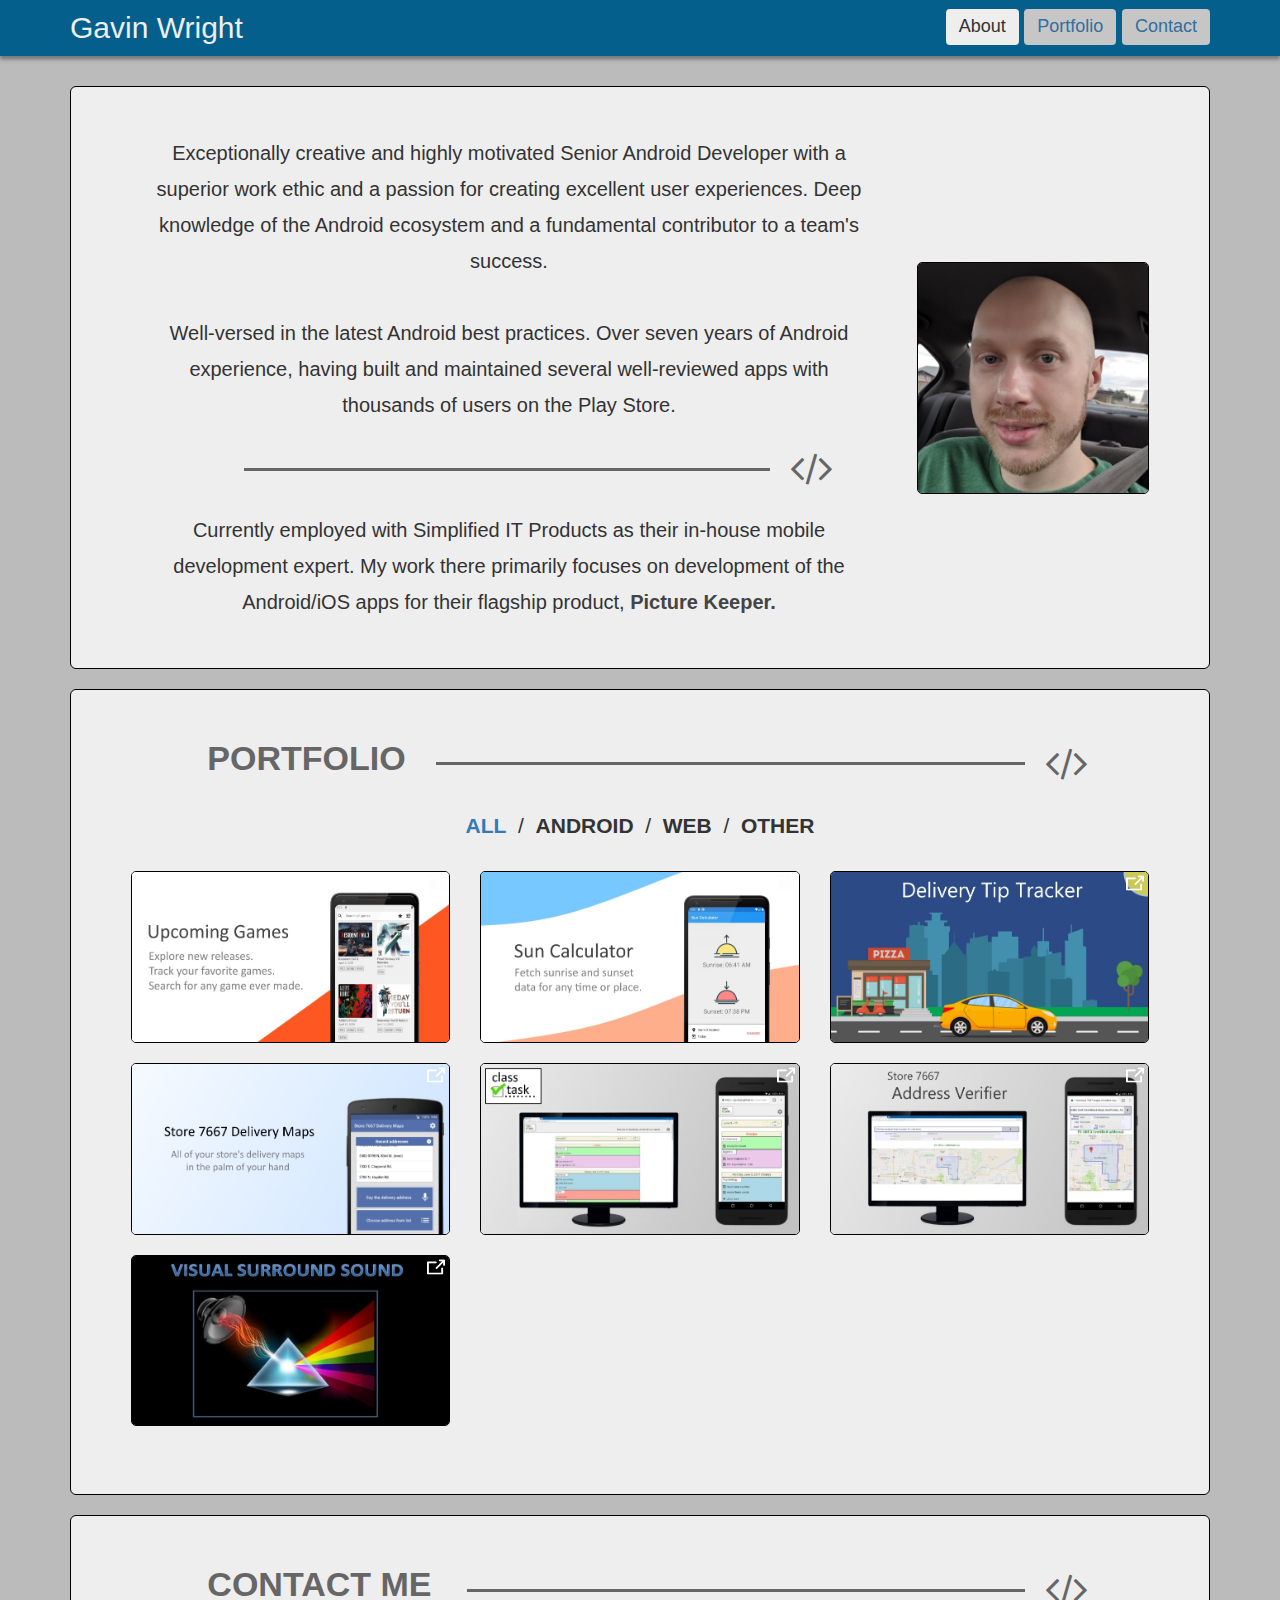
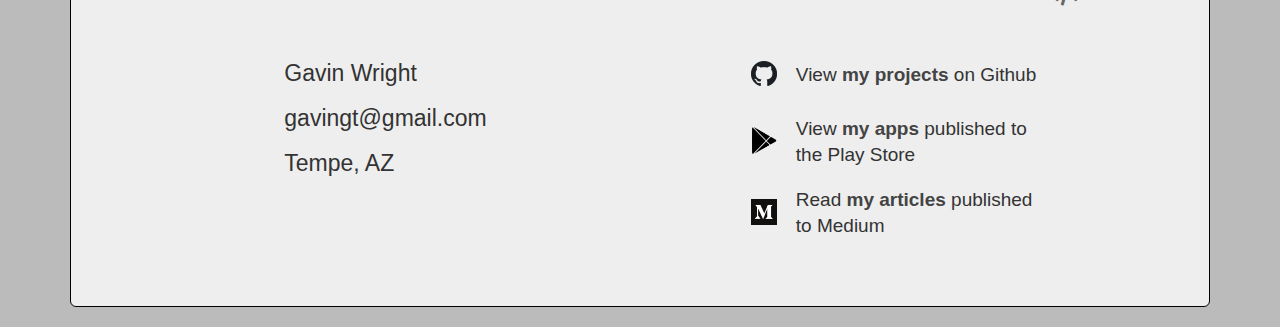
==== index.html @ 4fe152af "Update index.html" ====
<!doctype html>
<html class="no-js" lang="">
<head>
	<meta charset="utf-8">
	<meta http-equiv="x-ua-compatible" content="ie=edge">
	<title>Gavin Wright - Portfolio</title>
	<meta name="description" content="">
	<meta name="viewport" content="width=device-width, initial-scale=1">

	<link rel="apple-touch-icon" sizes="57x57" href="img/favicon/apple-icon-57x57.png">
	<link rel="apple-touch-icon" sizes="60x60" href="img/favicon/apple-icon-60x60.png">
	<link rel="apple-touch-icon" sizes="72x72" href="img/favicon/apple-icon-72x72.png">
	<link rel="apple-touch-icon" sizes="76x76" href="img/favicon/apple-icon-76x76.png">
	<link rel="apple-touch-icon" sizes="114x114" href="img/favicon/apple-icon-114x114.png">
	<link rel="apple-touch-icon" sizes="120x120" href="img/favicon/apple-icon-120x120.png">
	<link rel="apple-touch-icon" sizes="144x144" href="img/favicon/apple-icon-144x144.png">
	<link rel="apple-touch-icon" sizes="152x152" href="img/favicon/apple-icon-152x152.png">
	<link rel="apple-touch-icon" sizes="180x180" href="img/favicon/apple-icon-180x180.png">
	<link rel="icon" type="image/png" sizes="192x192"  href="img/favicon/android-icon-192x192.png">
	<link rel="icon" type="image/png" sizes="32x32" href="img/favicon/favicon-32x32.png">
	<link rel="icon" type="image/png" sizes="96x96" href="img/favicon/favicon-96x96.png">
	<link rel="icon" type="image/png" sizes="16x16" href="img/favicon/favicon-16x16.png">
	<link rel="manifest" href="img/favicon/manifest.json">
	<meta name="msapplication-TileColor" content="#ffffff">
	<meta name="msapplication-TileImage" content="img/favicon/ms-icon-144x144.jpg">
	<meta name="theme-color" content="#ffffff">

	<!-- Latest compiled and minified CSS -->
	<link rel="stylesheet" href="https://maxcdn.bootstrapcdn.com/bootstrap/3.3.7/css/bootstrap.min.css" integrity="sha384-BVYiiSIFeK1dGmJRAkycuHAHRg32OmUcww7on3RYdg4Va+PmSTsz/K68vbdEjh4u" crossorigin="anonymous">
	<link rel="stylesheet prefetch" href="https://cdnjs.cloudflare.com/ajax/libs/font-awesome/4.6.1/css/font-awesome.min.css">
	<link rel="stylesheet" href="css/normalize.css">
	<link rel="stylesheet" href="css/main.css">
	<script src="js/vendor/modernizr-2.8.3.min.js"></script>
</head>

<!-- <body background="img/background3.jpg"> -->

        <!--[if lt IE 8]>
            <p class="browserupgrade">You are using an <strong>outdated</strong> browser. Please <a href="http://browsehappy.com/">upgrade your browser</a> to improve your experience.</p>
        <![endif]-->

        <div class="header clearfix">
        	<div class="container">
        		<div class="row">
        			<h3 class="col-xs-12 col-sm-6">Gavin Wright</h3>

        			<div class="col-xs-12 col-sm-6">
        				<ul>
        					<a class="btn activeBtn" id="about_button">About</a>
        					<a class="btn" id="portfolio_button">Portfolio</a>
        					<a class="btn" id="contact_button">Contact</a>
        				</ul>
        			</div>
        		</div>
        	</div>
        </div>


        <!-- your site or application content here -->
        <div class="container">
        	<div class="introduction jumbotron">
        		<div class="row vertical-align">
        			<div class="col-xs-12 col-sm-3 col-sm-push-9">
        				<img src="img/best profile pic.png" class="avatar img-responsive">
        			</div>
        			<div class="intro-text col-xs-12 col-sm-9 col-sm-pull-3">
        				Exceptionally creative and highly motivated Senior Android Developer
        				with a superior work ethic and a passion for creating excellent user experiences.
        				Deep knowledge of the Android ecosystem and a fundamental contributor to a team's success.
        				<br><br>
        				Well-versed in the latest Android best practices. Over seven years of Android experience, 
        				having built and maintained several well-reviewed apps with thousands of users on the Play Store.
        				<hr class="emblem-dark">
                        Currently employed with Simplified IT Products as their in-house mobile development expert.
                        My work there primarily focuses on development of the Android/iOS apps for their flagship product, 
                        <a href="https://picturekeeper.com/">Picture Keeper.</a>
        			</div>
        		</div>
        	</div>



        	<div class="portfolio jumbotron" id="portfolio_section">

        		<h2>PORTFOLIO</h2>
        		<hr class="emblem-dark">

        		<div class="sortMenu">
        			<a class="sortBtn sortBtnActive all-button">ALL</a> &nbsp;/&nbsp;
        			<a class="sortBtn android-button">ANDROID</a> &nbsp;/&nbsp;
        			<a class="sortBtn web-button">WEB</a> &nbsp;/&nbsp;
        			<a class="sortBtn other-button">OTHER</a>
        		</div>

        		<div class="row">
        			<div class="clearfix visible-sm"></div>
        			<div class="col-xs-12 col-sm-6 col-md-4 all-projects android-projects project6">
        				<img src="img/image-zoom.png" class="image-zoom">
        				<img src="img/project6/thumb.jpg" class="img-responsive">
        			</div>
        			<div class="col-xs-12 col-sm-6 col-md-4 all-projects android-projects project7">
        				<img src="img/image-zoom.png" class="image-zoom">
        				<img src="img/project7/thumb.jpg" class="img-responsive">
        			</div>
        			<div class="col-xs-12 col-sm-6 col-md-4 all-projects android-projects project1">
        				<img src="img/image-zoom.png" class="image-zoom">
        				<img src="img/project1/thumb.jpg" class="img-responsive">
        			</div>
        			<div class="col-xs-12 col-sm-6 col-md-4 all-projects android-projects project2">
        				<img src="img/image-zoom.png" class="image-zoom">
        				<img src="img/project2/thumb.jpg" class="img-responsive">
        			</div>
        			<div class="col-xs-12 col-sm-6 col-md-4 all-projects web-projects project3">
        				<img src="img/image-zoom.png" class="image-zoom">
        				<img src="img/project3/thumb.jpg" class="img-responsive">
        			</div>
        			<div class="col-xs-12 col-sm-6 col-md-4 all-projects web-projects project4">
        				<img src="img/image-zoom.png" class="image-zoom">
        				<img src="img/project4/thumb.jpg" class="img-responsive">
        			</div>
        			<div class="col-xs-12 col-sm-6 col-md-4 all-projects other-projects project5">
        				<img src="img/image-zoom.png" class="image-zoom">
        				<img src="img/project5/thumb.jpg" class="img-responsive">
        			</div>
        		</div>
        	</div>

        	<div class="contact jumbotron">
        		<h2>CONTACT ME</h2>
        		<hr class="emblem-dark">

        		<div class="container">
        			<div class="row">

        				<div class="contact-info col-md-6 col-sm-12 col-xs-12">
        					<div style="display: inline-block; text-align: left;">
        						Gavin Wright<br />
        						gavingt@gmail.com<br />
        						Tempe, AZ<br />
        					</div>
        				</div>

        				<div class="col-md-6 col-sm-12 col-xs-12 social-link-container">

        					<table class="social-link-row">
        						<tr>
        							<td valign="middle" style="width: 45px; height: 45px;">        					
        								<a href="https://github.com/gavingt" target="_blank">
        									<img src="img/github_small.png" class="contact-link-image">
        								</a>
    								</td>
    								<td valign="middle" class="contact-link-text">View <a href="https://github.com/gavingt" target="_blank">my projects</a> on Github</td>
    							</tr>
    						</table>


    						<table class="social-link-row">
    							<tr>
    								<td valign="middle" style="width: 45px; height: 45px;>
        								<a href="https://play.google.com/store/apps/developer?id=Gavin%27s+App+Creations&hl=en_US" target="_blank">
    										<img src="img/play_store_small.png" class="contact-link-image">
										</a>
									</td>
    								<td valign="middle" class="contact-link-text">View <a href="https://play.google.com/store/apps/developer?id=Gavin%27s+App+Creations&hl=en_US" target="_blank">my apps</a> published to the Play Store</td>
    							</tr>
    						</table>

    						<table class="social-link-row">
    							<tr>
    								<td valign="middle" style="width: 45px; height: 45px;>
        								<a href="https://medium.com/@gavingt" target="_blank">
    										<img src="img/medium_small.png" class="contact-link-image">
										</a>
									</td>
    								<td valign="middle" class="contact-link-text">Read <a href="https://medium.com/@gavingt" target="_blank">my articles</a> published to Medium</td>
    							</tr>
    						</table>

        					</div>

        				</div>
        			</div>

        		</div>

        	</div>


        	<!-- Modal -->
        	<div class="modal fade" id="myModal" tabindex="-1" role="dialog" aria-labelledby="myModalLabel">
        		<div class="modal-dialog modal-lg" role="document">
        			<div class="modal-content">
        				<button type="button" class="close" data-dismiss="modal" aria-label="Close"><span aria-hidden="true">&times;</span></button>
        				<div class="modal-body">
        					<div id="myCarousel" class="carousel slide" data-ride="carousel" data-interval="false">

        						<!--active carousel must have the carousel-inner class on it-->
        						<div class="carousel-inner">
        							<div class="item active">
        								<img src="img/project6/1.jpg" class="d-block img-fluid">
        							</div>
        							<div class="item">
        								<img src="img/project6/2.jpg" class="d-block img-fluid">
        							</div>
        							<div class="item">
        								<img src="img/project6/3.jpg" class="d-block img-fluid">
        							</div>
        							<div class="item">
        								<img src="img/project6/4.jpg" class="d-block img-fluid">
        							</div>
        							<div class="item">
        								<img src="img/project6/5.jpg" class="d-block img-fluid">
        							</div>
        							<div class="item">
        								<img src="img/project6/6.jpg" class="d-block img-fluid">
        							</div>
        						</div>

        						<!-- Left and right controls -->
        						<a class="left carousel-control" href="#myCarousel" data-slide="prev">
        							<span class="glyphicon glyphicon-chevron-left"></span>
        							<span class="sr-only">Previous</span>
        						</a>
        						<a class="right carousel-control" href="#myCarousel" data-slide="next">
        							<span class="glyphicon glyphicon-chevron-right"></span>
        							<span class="sr-only">Next</span>
        						</a>
        					</div>
        				</div>
        				<div class="modal-footer">
        					<p class="project-description">This is the project description text</p>
        				</div>
        			</div>
        		</div>
        	</div>




        	<script src="https://code.jquery.com/jquery-1.12.0.min.js"></script>
        	<script>window.jQuery || document.write('<script src="js/vendor/jquery-1.12.0.min.js"><\/script>')</script>
        	<!-- Latest compiled and minified JavaScript -->
        	<script src="https://maxcdn.bootstrapcdn.com/bootstrap/3.3.7/js/bootstrap.min.js" integrity="sha384-Tc5IQib027qvyjSMfHjOMaLkfuWVxZxUPnCJA7l2mCWNIpG9mGCD8wGNIcPD7Txa" crossorigin="anonymous"></script>
        	<script src="js/plugins.js"></script>
        	<script src="js/main.js"></script>

        </body>
        </html>
---- css/main.css ----
/*! HTML5 Boilerplate v5.3.0 | MIT License | https://html5boilerplate.com/ */


/*
 * What follows is the result of much research on cross-browser styling.
 * Credit left inline and big thanks to Nicolas Gallagher, Jonathan Neal,
 * Kroc Camen, and the H5BP dev community and team.
 */

/* ==========================================================================
   Base styles: opinionated defaults
   ========================================================================== */

   html {
    color: #222;
    font-size: 1em;
    line-height: 1.4;
}

/*
 * Remove text-shadow in selection highlight:
 * https://twitter.com/miketaylr/status/12228805301
 *
 * These selection rule sets have to be separate.
 * Customize the background color to match your design.
 */

 ::-moz-selection {
    background: #b3d4fc;
    text-shadow: none;
}

::selection {
    background: #b3d4fc;
    text-shadow: none;
}

/*
 * A better looking default horizontal rule
 */

 hr {
    display: block;
    height: 1px;
    border: 0;
    border-top: 1px solid #ccc;
    margin: 1em 0;
    padding: 0;
}

/*
 * Remove the gap between audio, canvas, iframes,
 * images, videos and the bottom of their containers:
 * https://github.com/h5bp/html5-boilerplate/issues/440
 */

 audio,
 canvas,
 iframe,
 img,
 svg,
 video {
    vertical-align: middle;
}

/*
 * Remove default fieldset styles.
 */

 fieldset {
    border: 0;
    margin: 0;
    padding: 0;
}

/*
 * Allow only vertical resizing of textareas.
 */

 textarea {
    resize: vertical;
}

/* ==========================================================================
   Browser Upgrade Prompt
   ========================================================================== */

   .browserupgrade {
    margin: 0.2em 0;
    background: #ccc;
    color: #000;
    padding: 0.2em 0;
}

/* ==========================================================================
   Author's custom styles
   ========================================================================== */

   @media (min-width: 1023px) and (max-width: 1199px) {  /*disable Bootstrap breakpoint between these widths for convenience*/
    .container {
        width: 1018px;
    }
}

body {
    background-color: rgba(184, 184, 184, 0.33);
    font-size: 20px;
    background-color: #bbbbbb;
    background-repeat: no-repeat;
    background-attachment: fixed;

}

.header {
    margin: 0 0 30px 0;
    color: #eee;
    background-color: #045F8C;
    box-shadow: 0 3px 3px 0 rgba(0, 0, 0, 0.2), 0 4px 4px 0 rgba(0, 0, 0, 0.19);
}

/* Make the masthead heading the same height as the navigation */
.header h3 {
    line-height: 37px;
    font-size: 30px;
    color: #eeeeee;
    margin-top: 9px;
}

ul {
    list-style: none;
    float: right;
    padding-left: 0 !important;
}

.btn {
    background-color: #c6c6c6;
    margin: 9px 0 0 0;
    color: #326e9e;
    font-weight: 500;
    font-size: 18px;
    padding: 4px 12px;

}

/*.btn:hover {
    background-color: #eee;
    }*/

    .activeBtn {
        background-color: #eee;
        color: #333;
    }

    .inactiveBtn {
        background-color: #c6c6c6;
        color: #326e9e;
    }

    .jumbotron {
        border: 1px #000000 solid;
        margin-bottom: 20px;

    }

    .intro-text {
        text-align: center;
        line-height: 1.8em;
        padding: 0 25px;
    }

    .vertical-align {
        display: flex;
        align-items: center;
    }

    .avatar {
        border: 1px #000000 solid;
        border-radius: 5px;
    }

    /* Fixes problems for extra small devices (767px and down) */
    @media (max-width: 767px) {

        h3 {
            text-align: center;
            margin-bottom: 2px;
        }

        ul {
            display: flex;
            justify-content: center;
            float: none;
            margin-bottom: 5px;
        }

        .btn {
            margin: 6px 3px 5px 3px;
        }


        .row.vertical-align {
            display: block; /* Turn off the flexible box layout so that avatar appears above intro-text */
        }

        .avatar {
            margin: 0 auto 25px auto; //centers avatar on small screen sizes
        }

        .avatar.img-responsive {
            max-width: 200px !important;
        }

    }


    .portfolio.jumbotron, .contact.jumbotron {
        padding-top: 30px;
    }

    .sortMenu {
        margin: 45px auto 30px;
        float: none;
        font-size: 21px;
        text-align: center;
    }


    @media(max-width: 370px) {
        .sortMenu {
            font-size: 18px;
        }
    }

    .sortBtn {
        color: #333;
        text-decoration: none !important;
        cursor: pointer;
    }

    .sortBtnActive {
        color: #337ab7;
    }

    .portfolio .row .img-responsive {
        border: 1px #000000 solid;
        border-radius: 5px;
        margin-bottom: 20px;
        cursor: pointer;
    }

    .image-zoom {
        position: absolute;
        right: 20px;
        top: 3px;
        width: 18px;
        cursor: pointer;
    }

    .modal-dialog{
        width: 85%;
        margin: 50px auto 50px auto;
    }



    .modal-content {
        background: white;
        max-height: 80vh;
    }

    .modal-body {
        padding: 0;

    }

    .modal-footer {
        background-color: white;
        border-bottom-right-radius: 6px;
        border-bottom-left-radius: 6px;
        font-size: 16px;
        text-align: center;
        overflow-y: auto;
        max-height: 27vh;
    }

    .modal-title {
        text-align: center;
        padding-bottom: 14px;
        font-size: 19px;
    }

    .item img {
        border-top-left-radius: 6px;
        border-top-right-radius: 6px;
        margin:auto;
        padding: 8px;

    }

    .carousel-inner>.item>a>img, .carousel-inner>.item>img {
        max-height: 55vh;
        cursor: pointer;
    }


    .carousel-control {
        opacity: 1;
        color: lightgray;
        width: 9%;
    }

    .glyphicon {
        color: lightgray;
    }

/*.glyphicon:hover {
    color: darkgray;
    }*/

    .glyphicon-chevron-right {
        right: 10% !important;
        pointer-events: none !important;
    }

    .glyphicon-chevron-left {
        left: 10% !important;
        pointer-events: none !important;
    }

/*.carousel-control:hover >*, .close:hover {
!*    opacity: 1;
    color: darkgray;*!
    color: gray;
    }*/

    .right.carousel-control, .left.carousel-control {
        background-image: none;
    }

    .right.carousel-control {
        right: -3%;
    }

    .left.carousel-control {
        left: -3%;
    }

    .close {
        top: -40px;
        right: 1px;
        position: absolute;
        z-index: 1;
        font-size: 38px;
        color: lightgray;
        opacity: 1;
        outline: none;
        pointer-events: none;
    }


    .contact-info {
        margin-top: 28px;
        font-size: 23px;
        text-align: center;
    }

    .social-link-container {
        margin-top: 30px;
    }


    .social-link-row {
        margin-top: 0px;
        margin-bottom: 18px;
    }


    @media (min-width: 445px) {
        .social-link-row {
            margin-left: auto;       
            margin-right: auto;
            width:60%;
            margin-top: 0px;
        }
    }


    /* Fixes problems for small devices (991px and down) */
    @media (max-width: 991px) {
        .social-link-row {
            margin-left: auto;       
            margin-right: auto;
            width:70%;
            margin-top: 0px;
        }

        .social-link-container {
            margin-top: 28px;
        }
    }

    .contact-link-text {
        font-size: 19px;
        line-height: 1.4em;
    }

    .contact-link-image {
        max-width: 26px;
        margin-right: 16px;
        padding-bottom: 6px;
    }

    a {
        text-decoration: none;
        font-weight: 700;
        color: #444444;
    }

    .contact div {
        line-height: 45px;
    }


    h2 {
        width: 85%;
        margin: 20px auto 15px;
        color: #666;
        font-weight: bold;
        font-size: 34px;
    }

    @media (max-width: 1022px) {
        h2 {
            text-align:center;
        }
    }

    hr.emblem-dark {
        margin: 40px auto 30px;
        padding: 0;
        width: 80%;
        border: 0;
        overflow: visible;

        border-top: solid 3px;
        text-align: center;
        border-color: #666;
    }

    hr.emblem-dark::after {
        content: "\F121";
        font-family: fontawesome;
        display: inline-block;
        position: relative;
        top: -0.77em;
        padding: 0 20px;
        font-size: 2em;
        color: #666;
        background-color: #eee;
    }

    .intro-text hr.emblem-dark::after {
        padding-top: 10px;
    }

    @media (min-width: 1023px) {
        hr.emblem-dark {
            margin-top: -30px;
            margin-right: 6%;
            text-align: right;
            max-width: 585px;
        }

        hr.emblem-dark::after {
            right: 0;
            padding-right: 0;
        }

        .intro-text hr.emblem-dark {
            margin-top: 45px;
            max-width: 85%;
            margin-bottom: 40px;
        }

        .portfolio hr.emblem-dark {
            max-width: 61%;
        }

        .contact hr.emblem-dark {
            max-width: 58%;
        }
    }

    @media (min-width: 1200px) {
        .portfolio hr.emblem-dark {
            max-width: 64%;
        }

        .contact hr.emblem-dark {
            max-width: 61%;
        }
    }








/* ==========================================================================
   Helper classes
   ========================================================================== */

/*
 * Hide visually and from screen readers
 */

 .hidden {
    display: none !important;
}

/*
 * Hide only visually, but have it available for screen readers:
 * http://snook.ca/archives/html_and_css/hiding-content-for-accessibility
 */

 .visuallyhidden {
    border: 0;
    clip: rect(0 0 0 0);
    height: 1px;
    margin: -1px;
    overflow: hidden;
    padding: 0;
    position: absolute;
    width: 1px;
}

/*
 * Extends the .visuallyhidden class to allow the element
 * to be focusable when navigated to via the keyboard:
 * https://www.drupal.org/node/897638
 */

 .visuallyhidden.focusable:active,
 .visuallyhidden.focusable:focus {
    clip: auto;
    height: auto;
    margin: 0;
    overflow: visible;
    position: static;
    width: auto;
}

/*
 * Hide visually and from screen readers, but maintain layout
 */

 .invisible {
    visibility: hidden;
}

/*
 * Clearfix: contain floats
 *
 * For modern browsers
 * 1. The space content is one way to avoid an Opera bug when the
 *    `contenteditable` attribute is included anywhere else in the document.
 *    Otherwise it causes space to appear at the top and bottom of elements
 *    that receive the `clearfix` class.
 * 2. The use of `table` rather than `block` is only necessary if using
 *    `:before` to contain the top-margins of child elements.
 */

 .clearfix:before,
 .clearfix:after {
    content: " "; /* 1 */
    display: table; /* 2 */
}

.clearfix:after {
    clear: both;
}

/* ==========================================================================
   EXAMPLE Media Queries for Responsive Design.
   These examples override the primary ('mobile first') styles.
   Modify as content requires.
   ========================================================================== */

   @media only screen and (min-width: 35em) {
    /* Style adjustments for viewports that meet the condition */
}

@media print,
(-webkit-min-device-pixel-ratio: 1.25),
(min-resolution: 1.25dppx),
(min-resolution: 120dpi) {
    /* Style adjustments for high resolution devices */
}

/* ==========================================================================
   Print styles.
   Inlined to avoid the additional HTTP request:
   http://www.phpied.com/delay-loading-your-print-css/
   ========================================================================== */

   @media print {
    *,
    *:before,
    *:after,
    *:first-letter,
    *:first-line {
        background: transparent !important;
        color: #000 !important; /* Black prints faster:
        http://www.sanbeiji.com/archives/953 */
        box-shadow: none !important;
        text-shadow: none !important;
    }

    a,
    a:visited {
        text-decoration: underline;
    }

    a[href]:after {
        content: " (" attr(href) ")";
    }

    abbr[title]:after {
        content: " (" attr(title) ")";
    }

    /*
     * Don't show links that are fragment identifiers,
     * or use the `javascript:` pseudo protocol
     */

     a[href^="#"]:after,
     a[href^="javascript:"]:after {
        content: "";
    }

    pre,
    blockquote {
        border: 1px solid #999;
        page-break-inside: avoid;
    }

    /*
     * Printing Tables:
     * http://css-discuss.incutio.com/wiki/Printing_Tables
     */

     thead {
        display: table-header-group;
    }

    tr,
    img {
        page-break-inside: avoid;
    }

    img {
        max-width: 100% !important;
    }

    p,
    h2,
    h3 {
        orphans: 3;
        widows: 3;
    }

    h2,
    h3 {
        page-break-after: avoid;
    }
}
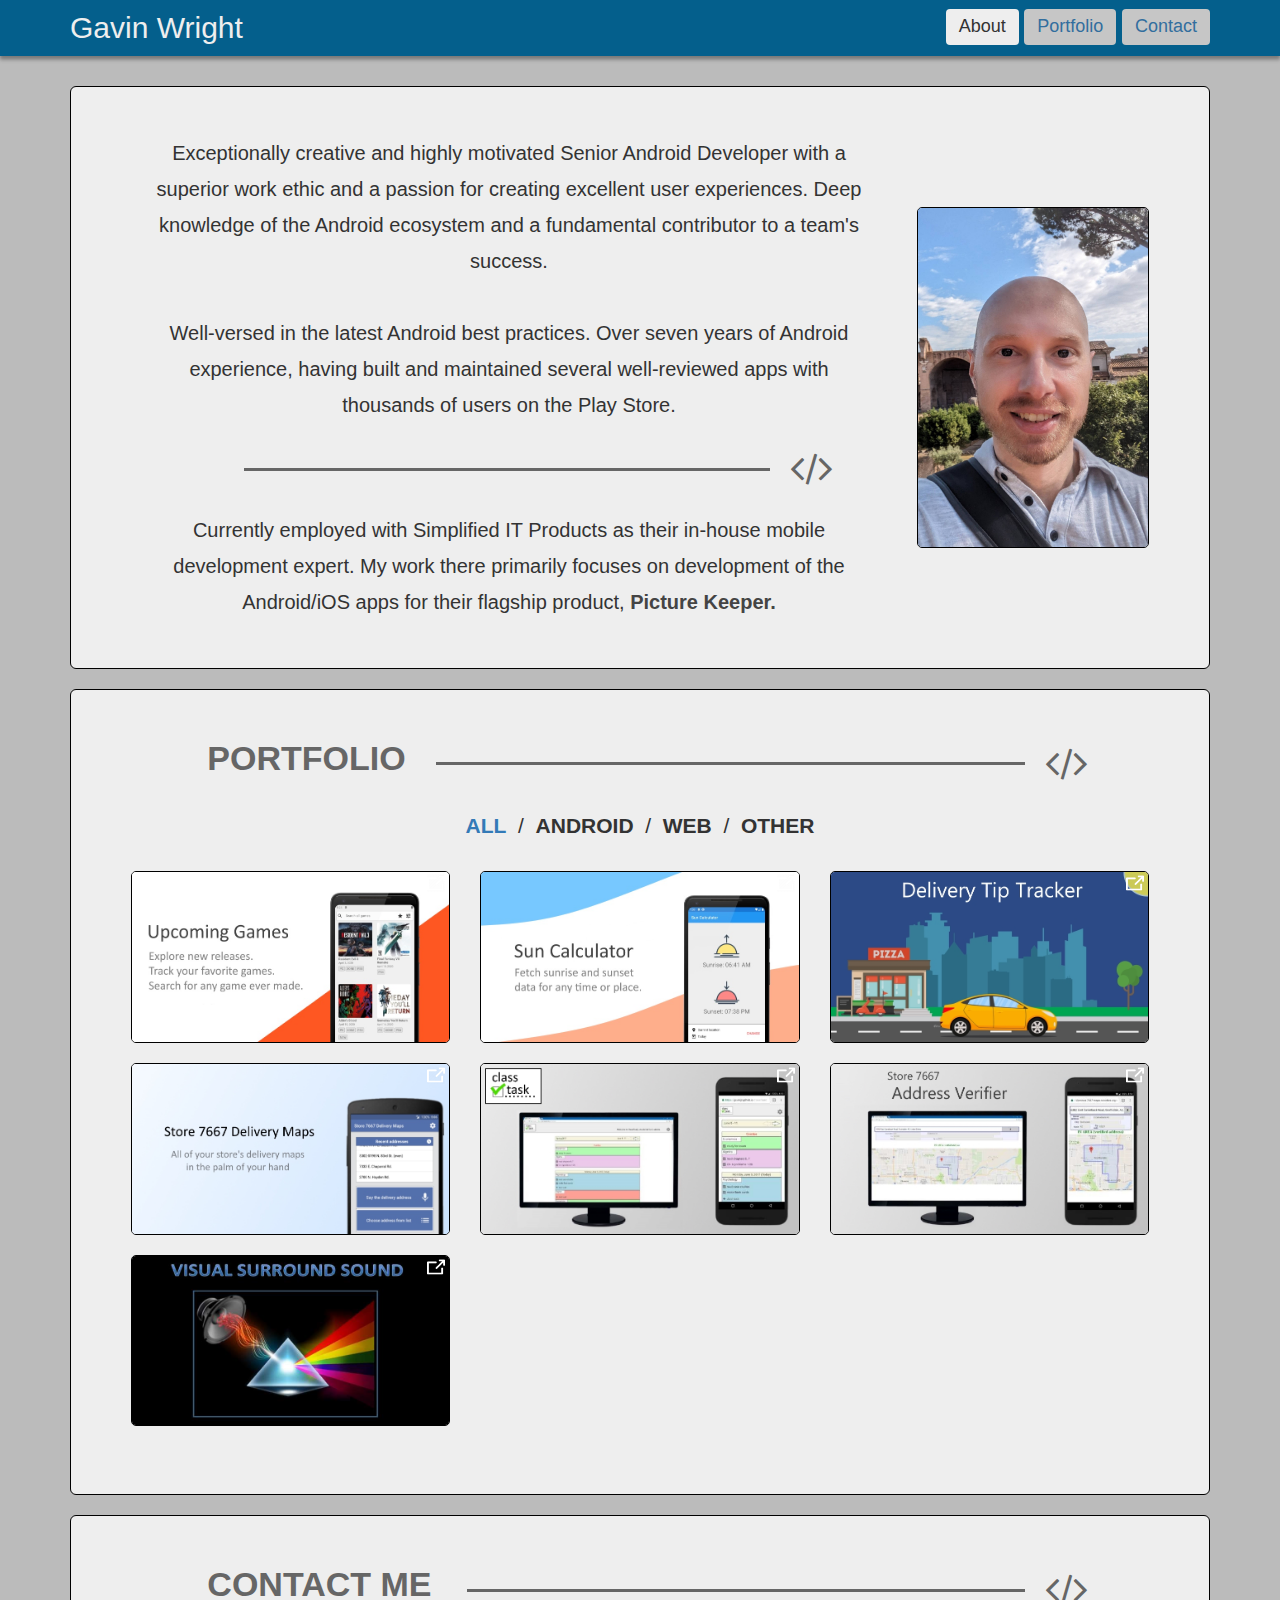
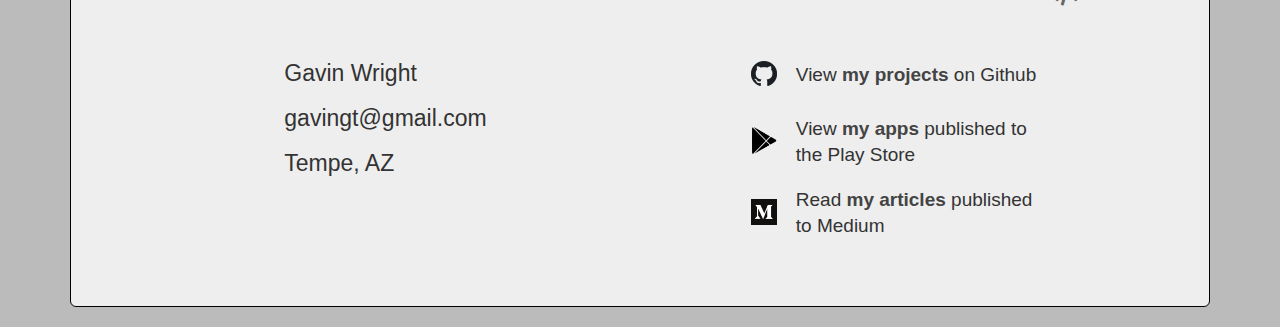
==== commit 89be65e2: "Update index.html" ====
--- a/index.html
+++ b/index.html
@@ -61,7 +61,7 @@
         	<div class="introduction jumbotron">
         		<div class="row vertical-align">
         			<div class="col-xs-12 col-sm-3 col-sm-push-9">
-        				<img src="img/best profile pic.png" class="avatar img-responsive">
+        				<img src="img/resized.jpg" class="avatar img-responsive">
         			</div>
         			<div class="intro-text col-xs-12 col-sm-9 col-sm-pull-3">
         				Exceptionally creative and highly motivated Senior Android Developer
@@ -161,7 +161,7 @@
     										<img src="img/play_store_small.png" class="contact-link-image">
 										</a>
 									</td>
-    								<td valign="middle" class="contact-link-text">View <a href="https://play.google.com/store/apps/developer?id=Gavin%27s+App+Creations&hl=en_US" target="_blank">my apps</a> published to the Play Store</td>
+    								<td valign="middle" class="contact-link-text">View <a href="https://play.google.com/store/apps/dev?id=8952547466119331535&hl=en_US&gl=US" target="_blank">my apps</a> published to the Play Store</td>
     							</tr>
     						</table>
 
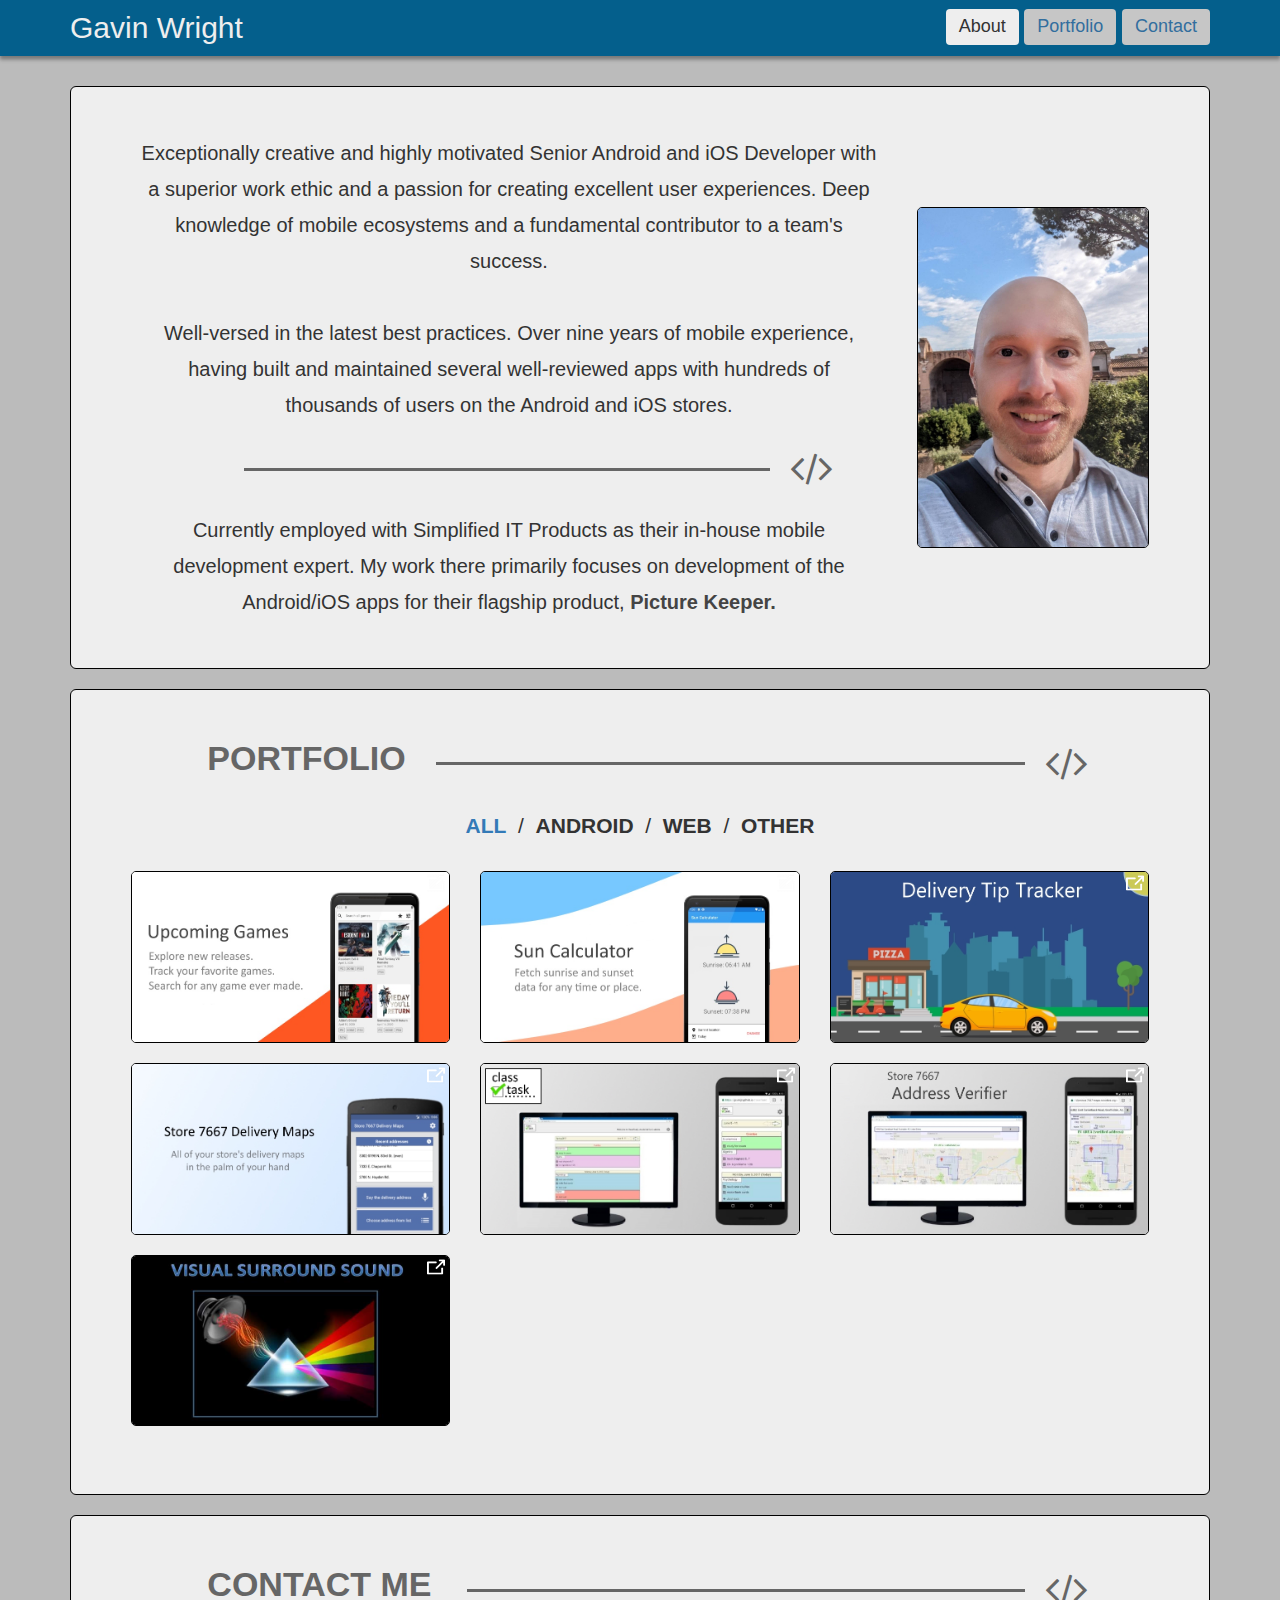
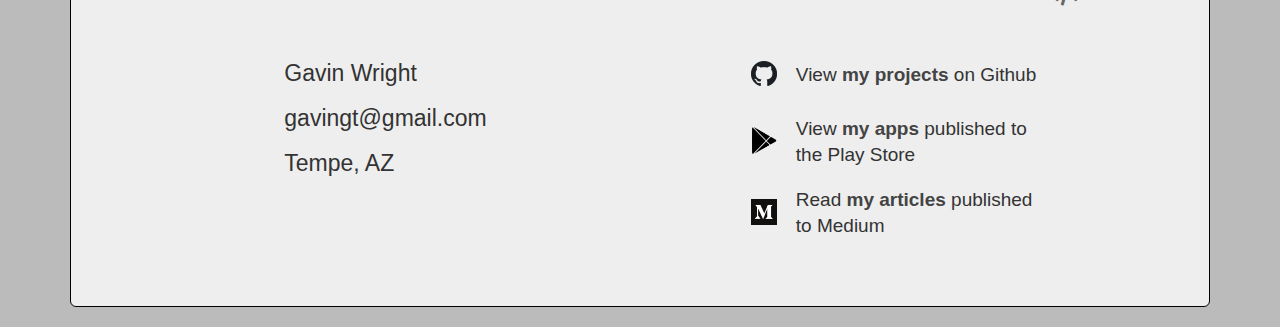
==== commit a3c60132: "Update index.html" ====
--- a/index.html
+++ b/index.html
@@ -64,12 +64,12 @@
         				<img src="img/resized.jpg" class="avatar img-responsive">
         			</div>
         			<div class="intro-text col-xs-12 col-sm-9 col-sm-pull-3">
-        				Exceptionally creative and highly motivated Senior Android Developer
+        				Exceptionally creative and highly motivated Senior Android and iOS Developer
         				with a superior work ethic and a passion for creating excellent user experiences.
-        				Deep knowledge of the Android ecosystem and a fundamental contributor to a team's success.
+        				Deep knowledge of mobile ecosystems and a fundamental contributor to a team's success.
         				<br><br>
-        				Well-versed in the latest Android best practices. Over seven years of Android experience, 
-        				having built and maintained several well-reviewed apps with thousands of users on the Play Store.
+        				Well-versed in the latest best practices. Over nine years of mobile experience, 
+        				having built and maintained several well-reviewed apps with hundreds of thousands of users on the Android and iOS stores.
         				<hr class="emblem-dark">
                         Currently employed with Simplified IT Products as their in-house mobile development expert.
                         My work there primarily focuses on development of the Android/iOS apps for their flagship product, 
--- a/css/main.css
+++ b/css/main.css
@@ -203,7 +203,7 @@
         }
 
         .avatar {
-            margin: 0 auto 25px auto; //centers avatar on small screen sizes
+            margin: 0 auto 25px auto; /* centers avatar on small screen sizes */
         }
 
         .avatar.img-responsive {
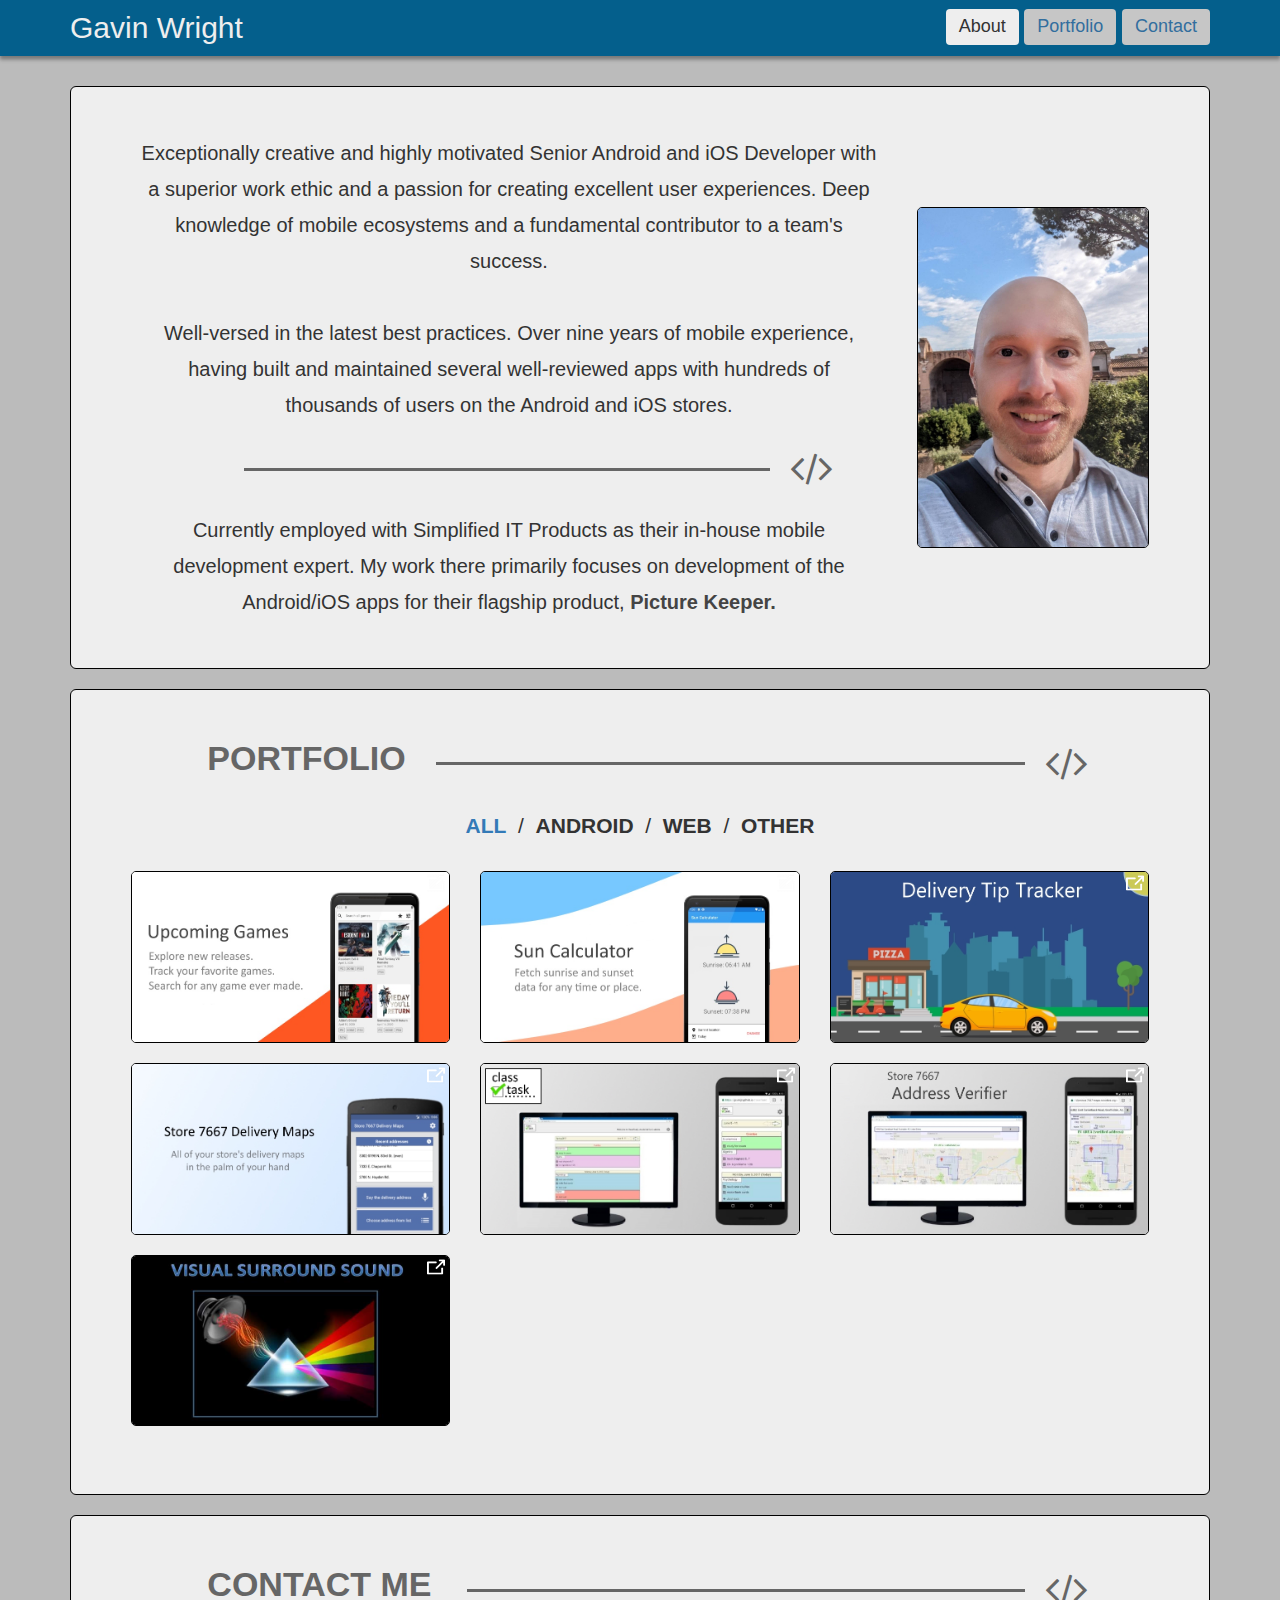
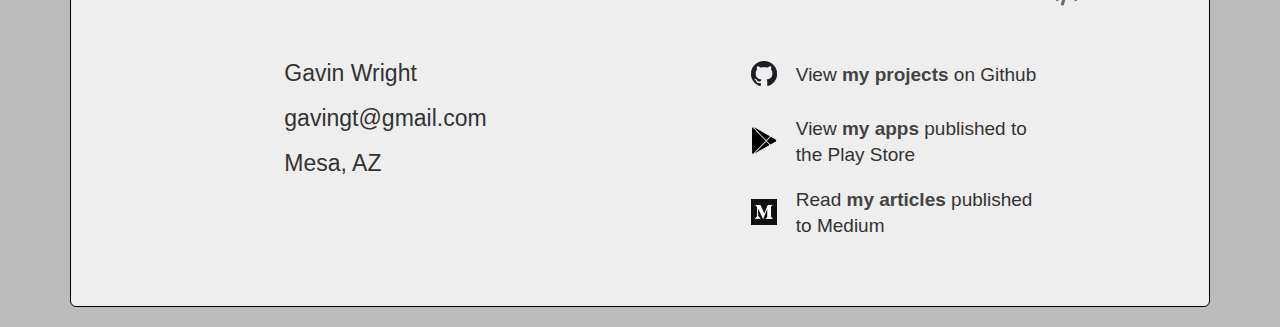
==== commit 2bc8f147: "Update index.html" ====
--- a/index.html
+++ b/index.html
@@ -1,9 +1,11 @@
 <!doctype html>
 <html class="no-js" lang="">
+
 <head>
 	<meta charset="utf-8">
 	<meta http-equiv="x-ua-compatible" content="ie=edge">
 	<title>Gavin Wright - Portfolio</title>
+	<!-- <meta http-equiv="Content-Security-Policy" content="*"> -->
 	<meta name="description" content="">
 	<meta name="viewport" content="width=device-width, initial-scale=1">
 
@@ -16,7 +18,7 @@
 	<link rel="apple-touch-icon" sizes="144x144" href="img/favicon/apple-icon-144x144.png">
 	<link rel="apple-touch-icon" sizes="152x152" href="img/favicon/apple-icon-152x152.png">
 	<link rel="apple-touch-icon" sizes="180x180" href="img/favicon/apple-icon-180x180.png">
-	<link rel="icon" type="image/png" sizes="192x192"  href="img/favicon/android-icon-192x192.png">
+	<link rel="icon" type="image/png" sizes="192x192" href="img/favicon/android-icon-192x192.png">
 	<link rel="icon" type="image/png" sizes="32x32" href="img/favicon/favicon-32x32.png">
 	<link rel="icon" type="image/png" sizes="96x96" href="img/favicon/favicon-96x96.png">
 	<link rel="icon" type="image/png" sizes="16x16" href="img/favicon/favicon-16x16.png">
@@ -26,223 +28,235 @@
 	<meta name="theme-color" content="#ffffff">
 
 	<!-- Latest compiled and minified CSS -->
-	<link rel="stylesheet" href="https://maxcdn.bootstrapcdn.com/bootstrap/3.3.7/css/bootstrap.min.css" integrity="sha384-BVYiiSIFeK1dGmJRAkycuHAHRg32OmUcww7on3RYdg4Va+PmSTsz/K68vbdEjh4u" crossorigin="anonymous">
-	<link rel="stylesheet prefetch" href="https://cdnjs.cloudflare.com/ajax/libs/font-awesome/4.6.1/css/font-awesome.min.css">
+	<link rel="stylesheet" href="https://maxcdn.bootstrapcdn.com/bootstrap/3.3.7/css/bootstrap.min.css"
+		integrity="sha384-BVYiiSIFeK1dGmJRAkycuHAHRg32OmUcww7on3RYdg4Va+PmSTsz/K68vbdEjh4u" crossorigin="anonymous">
+	<link rel="stylesheet prefetch"
+		href="https://cdnjs.cloudflare.com/ajax/libs/font-awesome/4.6.1/css/font-awesome.min.css">
 	<link rel="stylesheet" href="css/normalize.css">
-	<link rel="stylesheet" href="css/main.css">
+	<link rel="stylesheet" href="css/index.css">
 	<script src="js/vendor/modernizr-2.8.3.min.js"></script>
 </head>
 
 <!-- <body background="img/background3.jpg"> -->
 
-        <!--[if lt IE 8]>
+<!--[if lt IE 8]>
             <p class="browserupgrade">You are using an <strong>outdated</strong> browser. Please <a href="http://browsehappy.com/">upgrade your browser</a> to improve your experience.</p>
         <![endif]-->
 
-        <div class="header clearfix">
-        	<div class="container">
-        		<div class="row">
-        			<h3 class="col-xs-12 col-sm-6">Gavin Wright</h3>
-
-        			<div class="col-xs-12 col-sm-6">
-        				<ul>
-        					<a class="btn activeBtn" id="about_button">About</a>
-        					<a class="btn" id="portfolio_button">Portfolio</a>
-        					<a class="btn" id="contact_button">Contact</a>
-        				</ul>
-        			</div>
-        		</div>
-        	</div>
-        </div>
-
-
-        <!-- your site or application content here -->
-        <div class="container">
-        	<div class="introduction jumbotron">
-        		<div class="row vertical-align">
-        			<div class="col-xs-12 col-sm-3 col-sm-push-9">
-        				<img src="img/resized.jpg" class="avatar img-responsive">
-        			</div>
-        			<div class="intro-text col-xs-12 col-sm-9 col-sm-pull-3">
-        				Exceptionally creative and highly motivated Senior Android and iOS Developer
-        				with a superior work ethic and a passion for creating excellent user experiences.
-        				Deep knowledge of mobile ecosystems and a fundamental contributor to a team's success.
-        				<br><br>
-        				Well-versed in the latest best practices. Over nine years of mobile experience, 
-        				having built and maintained several well-reviewed apps with hundreds of thousands of users on the Android and iOS stores.
-        				<hr class="emblem-dark">
-                        Currently employed with Simplified IT Products as their in-house mobile development expert.
-                        My work there primarily focuses on development of the Android/iOS apps for their flagship product, 
-                        <a href="https://picturekeeper.com/">Picture Keeper.</a>
-        			</div>
-        		</div>
-        	</div>
-
-
-
-        	<div class="portfolio jumbotron" id="portfolio_section">
-
-        		<h2>PORTFOLIO</h2>
-        		<hr class="emblem-dark">
-
-        		<div class="sortMenu">
-        			<a class="sortBtn sortBtnActive all-button">ALL</a> &nbsp;/&nbsp;
-        			<a class="sortBtn android-button">ANDROID</a> &nbsp;/&nbsp;
-        			<a class="sortBtn web-button">WEB</a> &nbsp;/&nbsp;
-        			<a class="sortBtn other-button">OTHER</a>
-        		</div>
-
-        		<div class="row">
-        			<div class="clearfix visible-sm"></div>
-        			<div class="col-xs-12 col-sm-6 col-md-4 all-projects android-projects project6">
-        				<img src="img/image-zoom.png" class="image-zoom">
-        				<img src="img/project6/thumb.jpg" class="img-responsive">
-        			</div>
-        			<div class="col-xs-12 col-sm-6 col-md-4 all-projects android-projects project7">
-        				<img src="img/image-zoom.png" class="image-zoom">
-        				<img src="img/project7/thumb.jpg" class="img-responsive">
-        			</div>
-        			<div class="col-xs-12 col-sm-6 col-md-4 all-projects android-projects project1">
-        				<img src="img/image-zoom.png" class="image-zoom">
-        				<img src="img/project1/thumb.jpg" class="img-responsive">
-        			</div>
-        			<div class="col-xs-12 col-sm-6 col-md-4 all-projects android-projects project2">
-        				<img src="img/image-zoom.png" class="image-zoom">
-        				<img src="img/project2/thumb.jpg" class="img-responsive">
-        			</div>
-        			<div class="col-xs-12 col-sm-6 col-md-4 all-projects web-projects project3">
-        				<img src="img/image-zoom.png" class="image-zoom">
-        				<img src="img/project3/thumb.jpg" class="img-responsive">
-        			</div>
-        			<div class="col-xs-12 col-sm-6 col-md-4 all-projects web-projects project4">
-        				<img src="img/image-zoom.png" class="image-zoom">
-        				<img src="img/project4/thumb.jpg" class="img-responsive">
-        			</div>
-        			<div class="col-xs-12 col-sm-6 col-md-4 all-projects other-projects project5">
-        				<img src="img/image-zoom.png" class="image-zoom">
-        				<img src="img/project5/thumb.jpg" class="img-responsive">
-        			</div>
-        		</div>
-        	</div>
-
-        	<div class="contact jumbotron">
-        		<h2>CONTACT ME</h2>
-        		<hr class="emblem-dark">
-
-        		<div class="container">
-        			<div class="row">
-
-        				<div class="contact-info col-md-6 col-sm-12 col-xs-12">
-        					<div style="display: inline-block; text-align: left;">
-        						Gavin Wright<br />
-        						gavingt@gmail.com<br />
-        						Tempe, AZ<br />
-        					</div>
-        				</div>
-
-        				<div class="col-md-6 col-sm-12 col-xs-12 social-link-container">
-
-        					<table class="social-link-row">
-        						<tr>
-        							<td valign="middle" style="width: 45px; height: 45px;">        					
-        								<a href="https://github.com/gavingt" target="_blank">
-        									<img src="img/github_small.png" class="contact-link-image">
-        								</a>
-    								</td>
-    								<td valign="middle" class="contact-link-text">View <a href="https://github.com/gavingt" target="_blank">my projects</a> on Github</td>
-    							</tr>
-    						</table>
-
-
-    						<table class="social-link-row">
-    							<tr>
-    								<td valign="middle" style="width: 45px; height: 45px;>
-        								<a href="https://play.google.com/store/apps/developer?id=Gavin%27s+App+Creations&hl=en_US" target="_blank">
-    										<img src="img/play_store_small.png" class="contact-link-image">
-										</a>
-									</td>
-    								<td valign="middle" class="contact-link-text">View <a href="https://play.google.com/store/apps/dev?id=8952547466119331535&hl=en_US&gl=US" target="_blank">my apps</a> published to the Play Store</td>
-    							</tr>
-    						</table>
-
-    						<table class="social-link-row">
-    							<tr>
-    								<td valign="middle" style="width: 45px; height: 45px;>
-        								<a href="https://medium.com/@gavingt" target="_blank">
-    										<img src="img/medium_small.png" class="contact-link-image">
-										</a>
-									</td>
-    								<td valign="middle" class="contact-link-text">Read <a href="https://medium.com/@gavingt" target="_blank">my articles</a> published to Medium</td>
-    							</tr>
-    						</table>
-
-        					</div>
-
-        				</div>
-        			</div>
-
-        		</div>
-
-        	</div>
-
-
-        	<!-- Modal -->
-        	<div class="modal fade" id="myModal" tabindex="-1" role="dialog" aria-labelledby="myModalLabel">
-        		<div class="modal-dialog modal-lg" role="document">
-        			<div class="modal-content">
-        				<button type="button" class="close" data-dismiss="modal" aria-label="Close"><span aria-hidden="true">&times;</span></button>
-        				<div class="modal-body">
-        					<div id="myCarousel" class="carousel slide" data-ride="carousel" data-interval="false">
-
-        						<!--active carousel must have the carousel-inner class on it-->
-        						<div class="carousel-inner">
-        							<div class="item active">
-        								<img src="img/project6/1.jpg" class="d-block img-fluid">
-        							</div>
-        							<div class="item">
-        								<img src="img/project6/2.jpg" class="d-block img-fluid">
-        							</div>
-        							<div class="item">
-        								<img src="img/project6/3.jpg" class="d-block img-fluid">
-        							</div>
-        							<div class="item">
-        								<img src="img/project6/4.jpg" class="d-block img-fluid">
-        							</div>
-        							<div class="item">
-        								<img src="img/project6/5.jpg" class="d-block img-fluid">
-        							</div>
-        							<div class="item">
-        								<img src="img/project6/6.jpg" class="d-block img-fluid">
-        							</div>
-        						</div>
-
-        						<!-- Left and right controls -->
-        						<a class="left carousel-control" href="#myCarousel" data-slide="prev">
-        							<span class="glyphicon glyphicon-chevron-left"></span>
-        							<span class="sr-only">Previous</span>
-        						</a>
-        						<a class="right carousel-control" href="#myCarousel" data-slide="next">
-        							<span class="glyphicon glyphicon-chevron-right"></span>
-        							<span class="sr-only">Next</span>
-        						</a>
-        					</div>
-        				</div>
-        				<div class="modal-footer">
-        					<p class="project-description">This is the project description text</p>
-        				</div>
-        			</div>
-        		</div>
-        	</div>
-
-
-
-
-        	<script src="https://code.jquery.com/jquery-1.12.0.min.js"></script>
-        	<script>window.jQuery || document.write('<script src="js/vendor/jquery-1.12.0.min.js"><\/script>')</script>
-        	<!-- Latest compiled and minified JavaScript -->
-        	<script src="https://maxcdn.bootstrapcdn.com/bootstrap/3.3.7/js/bootstrap.min.js" integrity="sha384-Tc5IQib027qvyjSMfHjOMaLkfuWVxZxUPnCJA7l2mCWNIpG9mGCD8wGNIcPD7Txa" crossorigin="anonymous"></script>
-        	<script src="js/plugins.js"></script>
-        	<script src="js/main.js"></script>
-
-        </body>
-        </html>
+<div class="header clearfix">
+	<div class="container">
+		<div class="row">
+			<h3 class="col-xs-12 col-sm-6">Gavin Wright</h3>
+
+			<div class="col-xs-12 col-sm-6">
+				<ul>
+					<a class="btn activeBtn" id="about_button">About</a>
+					<a class="btn" id="portfolio_button">Portfolio</a>
+					<a class="btn" id="contact_button">Contact</a>
+				</ul>
+			</div>
+		</div>
+	</div>
+</div>
+
+
+<!-- your site or application content here -->
+<div class="container">
+	<div class="introduction jumbotron">
+		<div class="row vertical-align">
+			<div class="col-xs-12 col-sm-3 col-sm-push-9">
+				<img src="img/resized.jpg" class="avatar img-responsive">
+			</div>
+			<div class="intro-text col-xs-12 col-sm-9 col-sm-pull-3">
+				Exceptionally creative and highly motivated Senior Android and iOS Developer
+				with a superior work ethic and a passion for creating excellent user experiences.
+				Deep knowledge of mobile ecosystems and a fundamental contributor to a team's success.
+				<br><br>
+				Well-versed in the latest best practices. Over nine years of mobile experience,
+				having built and maintained several well-reviewed apps with hundreds of thousands of users on the
+				Android and iOS stores.
+				<hr class="emblem-dark">
+				Currently employed with Simplified IT Products as their in-house mobile development expert.
+				My work there primarily focuses on development of the Android/iOS apps for their flagship product,
+				<a href="https://picturekeeper.com/">Picture Keeper.</a>
+			</div>
+		</div>
+	</div>
+
+
+
+	<div class="portfolio jumbotron" id="portfolio_section">
+
+		<h2>PORTFOLIO</h2>
+		<hr class="emblem-dark">
+
+		<div class="sortMenu">
+			<a class="sortBtn sortBtnActive all-button">ALL</a> &nbsp;/&nbsp;
+			<a class="sortBtn android-button">ANDROID</a> &nbsp;/&nbsp;
+			<a class="sortBtn web-button">WEB</a> &nbsp;/&nbsp;
+			<a class="sortBtn other-button">OTHER</a>
+		</div>
+
+		<div class="row">
+			<div class="clearfix visible-sm"></div>
+			<div class="col-xs-12 col-sm-6 col-md-4 all-projects android-projects project6">
+				<img src="img/image-zoom.png" class="image-zoom">
+				<img src="img/project6/thumb.jpg" class="img-responsive">
+			</div>
+			<div class="col-xs-12 col-sm-6 col-md-4 all-projects android-projects project7">
+				<img src="img/image-zoom.png" class="image-zoom">
+				<img src="img/project7/thumb.jpg" class="img-responsive">
+			</div>
+			<div class="col-xs-12 col-sm-6 col-md-4 all-projects android-projects project1">
+				<img src="img/image-zoom.png" class="image-zoom">
+				<img src="img/project1/thumb.jpg" class="img-responsive">
+			</div>
+			<div class="col-xs-12 col-sm-6 col-md-4 all-projects android-projects project2">
+				<img src="img/image-zoom.png" class="image-zoom">
+				<img src="img/project2/thumb.jpg" class="img-responsive">
+			</div>
+			<div class="col-xs-12 col-sm-6 col-md-4 all-projects web-projects project3">
+				<img src="img/image-zoom.png" class="image-zoom">
+				<img src="img/project3/thumb.jpg" class="img-responsive">
+			</div>
+			<div class="col-xs-12 col-sm-6 col-md-4 all-projects web-projects project4">
+				<img src="img/image-zoom.png" class="image-zoom">
+				<img src="img/project4/thumb.jpg" class="img-responsive">
+			</div>
+			<div class="col-xs-12 col-sm-6 col-md-4 all-projects other-projects project5">
+				<img src="img/image-zoom.png" class="image-zoom">
+				<img src="img/project5/thumb.jpg" class="img-responsive">
+			</div>
+		</div>
+	</div>
+
+	<div class="contact jumbotron">
+		<h2>CONTACT ME</h2>
+		<hr class="emblem-dark">
+
+		<div class="container">
+			<div class="row">
+
+				<div class="contact-info col-md-6 col-sm-12 col-xs-12">
+					<div style="display: inline-block; text-align: left;">
+						Gavin Wright<br />
+						gavingt@gmail.com<br />
+						Mesa, AZ<br />
+					</div>
+				</div>
+
+				<div class="col-md-6 col-sm-12 col-xs-12 social-link-container">
+
+					<table class="social-link-row">
+						<tr>
+							<td valign="middle" style="width: 45px; height: 45px;">
+								<a href="https://github.com/gavingt" target="_blank">
+									<img src="img/github_small.png" class="contact-link-image">
+								</a>
+							</td>
+							<td valign="middle" class="contact-link-text">View <a href="https://github.com/gavingt"
+									target="_blank">my projects</a> on Github</td>
+						</tr>
+					</table>
+
+
+					<table class="social-link-row">
+						<tr>
+							<td valign="middle" style="width: 45px; height: 45px;">
+								<a href="https://play.google.com/store/apps/developer?id=Gavin%27s+App+Creations&hl=en_US"
+									target="_blank">
+									<img src="img/play_store_small.png" class="contact-link-image">
+								</a>
+							</td>
+							<td valign="middle" class="contact-link-text">View <a
+									href="https://play.google.com/store/apps/dev?id=8952547466119331535&hl=en_US&gl=US"
+									target="_blank">my apps</a> published to the Play Store</td>
+						</tr>
+					</table>
+
+					<table class="social-link-row">
+						<tr>
+							<td valign="middle" style="width: 45px; height: 45px;">
+								<a href="https://medium.com/@gavingt" target="_blank">
+									<img src="img/medium_small.png" class="contact-link-image">
+								</a>
+							</td>
+							<td valign="middle" class="contact-link-text">Read <a href="https://medium.com/@gavingt"
+									target="_blank">my articles</a> published to Medium</td>
+						</tr>
+					</table>
+
+				</div>
+
+			</div>
+		</div>
+
+	</div>
+
+</div>
+
+
+<!-- Modal -->
+<div class="modal fade" id="myModal" tabindex="-1" role="dialog" aria-labelledby="myModalLabel">
+	<div class="modal-dialog modal-lg" role="document">
+		<div class="modal-content">
+			<button type="button" class="close" data-dismiss="modal" aria-label="Close"><span
+					aria-hidden="true">&times;</span></button>
+			<div class="modal-body">
+				<div id="myCarousel" class="carousel slide" data-ride="carousel" data-interval="false">
+
+					<!--active carousel must have the carousel-inner class on it-->
+					<div class="carousel-inner">
+						<div class="item active">
+							<img src="img/project6/1.jpg" class="d-block img-fluid">
+						</div>
+						<div class="item">
+							<img src="img/project6/2.jpg" class="d-block img-fluid">
+						</div>
+						<div class="item">
+							<img src="img/project6/3.jpg" class="d-block img-fluid">
+						</div>
+						<div class="item">
+							<img src="img/project6/4.jpg" class="d-block img-fluid">
+						</div>
+						<div class="item">
+							<img src="img/project6/5.jpg" class="d-block img-fluid">
+						</div>
+						<div class="item">
+							<img src="img/project6/6.jpg" class="d-block img-fluid">
+						</div>
+					</div>
+
+					<!-- Left and right controls -->
+					<a class="left carousel-control" href="#myCarousel" data-slide="prev">
+						<span class="glyphicon glyphicon-chevron-left"></span>
+						<span class="sr-only">Previous</span>
+					</a>
+					<a class="right carousel-control" href="#myCarousel" data-slide="next">
+						<span class="glyphicon glyphicon-chevron-right"></span>
+						<span class="sr-only">Next</span>
+					</a>
+				</div>
+			</div>
+			<div class="modal-footer">
+				<p class="project-description">This is the project description text</p>
+			</div>
+		</div>
+	</div>
+</div>
+
+
+
+
+<script src="https://code.jquery.com/jquery-1.12.0.min.js"></script>
+<script>window.jQuery || document.write('<script src="js/vendor/jquery-1.12.0.min.js"><\/script>')</script>
+<!-- Latest compiled and minified JavaScript -->
+<script src="https://maxcdn.bootstrapcdn.com/bootstrap/3.3.7/js/bootstrap.min.js"
+	integrity="sha384-Tc5IQib027qvyjSMfHjOMaLkfuWVxZxUPnCJA7l2mCWNIpG9mGCD8wGNIcPD7Txa"
+	crossorigin="anonymous"></script>
+<script src="js/plugins.js"></script>
+<script src="js/index.js"></script>
+
+</body>
+
+</html>
--- a/css/index.css
+++ b/css/index.css
@@ -0,0 +1,679 @@
+/*! HTML5 Boilerplate v5.3.0 | MIT License | https://html5boilerplate.com/ */
+
+
+/*
+ * What follows is the result of much research on cross-browser styling.
+ * Credit left inline and big thanks to Nicolas Gallagher, Jonathan Neal,
+ * Kroc Camen, and the H5BP dev community and team.
+ */
+
+/* ==========================================================================
+   Base styles: opinionated defaults
+   ========================================================================== */
+
+   html {
+    color: #222;
+    font-size: 1em;
+    line-height: 1.4;
+}
+
+/*
+ * Remove text-shadow in selection highlight:
+ * https://twitter.com/miketaylr/status/12228805301
+ *
+ * These selection rule sets have to be separate.
+ * Customize the background color to match your design.
+ */
+
+ ::-moz-selection {
+    background: #b3d4fc;
+    text-shadow: none;
+}
+
+::selection {
+    background: #b3d4fc;
+    text-shadow: none;
+}
+
+/*
+ * A better looking default horizontal rule
+ */
+
+ hr {
+    display: block;
+    height: 1px;
+    border: 0;
+    border-top: 1px solid #ccc;
+    margin: 1em 0;
+    padding: 0;
+}
+
+/*
+ * Remove the gap between audio, canvas, iframes,
+ * images, videos and the bottom of their containers:
+ * https://github.com/h5bp/html5-boilerplate/issues/440
+ */
+
+ audio,
+ canvas,
+ iframe,
+ img,
+ svg,
+ video {
+    vertical-align: middle;
+}
+
+/*
+ * Remove default fieldset styles.
+ */
+
+ fieldset {
+    border: 0;
+    margin: 0;
+    padding: 0;
+}
+
+/*
+ * Allow only vertical resizing of textareas.
+ */
+
+ textarea {
+    resize: vertical;
+}
+
+/* ==========================================================================
+   Browser Upgrade Prompt
+   ========================================================================== */
+
+   .browserupgrade {
+    margin: 0.2em 0;
+    background: #ccc;
+    color: #000;
+    padding: 0.2em 0;
+}
+
+/* ==========================================================================
+   Author's custom styles
+   ========================================================================== */
+
+   @media (min-width: 1023px) and (max-width: 1199px) {  /*disable Bootstrap breakpoint between these widths for convenience*/
+    .container {
+        width: 1018px;
+    }
+}
+
+body {
+    background-color: rgba(184, 184, 184, 0.33);
+    font-size: 20px;
+    background-color: #bbbbbb;
+    background-repeat: no-repeat;
+    background-attachment: fixed;
+
+}
+
+.header {
+    margin: 0 0 30px 0;
+    color: #eee;
+    background-color: #045F8C;
+    box-shadow: 0 3px 3px 0 rgba(0, 0, 0, 0.2), 0 4px 4px 0 rgba(0, 0, 0, 0.19);
+}
+
+/* Make the masthead heading the same height as the navigation */
+.header h3 {
+    line-height: 37px;
+    font-size: 30px;
+    color: #eeeeee;
+    margin-top: 9px;
+}
+
+ul {
+    list-style: none;
+    float: right;
+    padding-left: 0 !important;
+}
+
+.btn {
+    background-color: #c6c6c6;
+    margin: 9px 0 0 0;
+    color: #326e9e;
+    font-weight: 500;
+    font-size: 18px;
+    padding: 4px 12px;
+
+}
+
+/*.btn:hover {
+    background-color: #eee;
+    }*/
+
+    .activeBtn {
+        background-color: #eee;
+        color: #333;
+    }
+
+    .inactiveBtn {
+        background-color: #c6c6c6;
+        color: #326e9e;
+    }
+
+    .jumbotron {
+        border: 1px #000000 solid;
+        margin-bottom: 20px;
+
+    }
+
+    .intro-text {
+        text-align: center;
+        line-height: 1.8em;
+        padding: 0 25px;
+    }
+
+    .vertical-align {
+        display: flex;
+        align-items: center;
+    }
+
+    .avatar {
+        border: 1px #000000 solid;
+        border-radius: 5px;
+    }
+
+    /* Fixes problems for extra small devices (767px and down) */
+    @media (max-width: 767px) {
+
+        h3 {
+            text-align: center;
+            margin-bottom: 2px;
+        }
+
+        ul {
+            display: flex;
+            justify-content: center;
+            float: none;
+            margin-bottom: 5px;
+        }
+
+        .btn {
+            margin: 6px 3px 5px 3px;
+        }
+
+
+        .row.vertical-align {
+            display: block; /* Turn off the flexible box layout so that avatar appears above intro-text */
+        }
+
+        .avatar {
+            margin: 0 auto 25px auto; /* centers avatar on small screen sizes */
+        }
+
+        .avatar.img-responsive {
+            max-width: 200px !important;
+        }
+
+    }
+
+
+    .portfolio.jumbotron, .contact.jumbotron {
+        padding-top: 30px;
+    }
+
+    .sortMenu {
+        margin: 45px auto 30px;
+        float: none;
+        font-size: 21px;
+        text-align: center;
+    }
+
+
+    @media(max-width: 370px) {
+        .sortMenu {
+            font-size: 18px;
+        }
+    }
+
+    .sortBtn {
+        color: #333;
+        text-decoration: none !important;
+        cursor: pointer;
+    }
+
+    .sortBtnActive {
+        color: #337ab7;
+    }
+
+    .portfolio .row .img-responsive {
+        border: 1px #000000 solid;
+        border-radius: 5px;
+        margin-bottom: 20px;
+        cursor: pointer;
+    }
+
+    .image-zoom {
+        position: absolute;
+        right: 20px;
+        top: 3px;
+        width: 18px;
+        cursor: pointer;
+    }
+
+    .modal-dialog{
+        width: 85%;
+        margin: 50px auto 50px auto;
+    }
+
+
+
+    .modal-content {
+        background: white;
+        max-height: 80vh;
+    }
+
+    .modal-body {
+        padding: 0;
+
+    }
+
+    .modal-footer {
+        background-color: white;
+        border-bottom-right-radius: 6px;
+        border-bottom-left-radius: 6px;
+        font-size: 16px;
+        text-align: center;
+        overflow-y: auto;
+        max-height: 27vh;
+    }
+
+    .modal-title {
+        text-align: center;
+        padding-bottom: 14px;
+        font-size: 19px;
+    }
+
+    .item img {
+        border-top-left-radius: 6px;
+        border-top-right-radius: 6px;
+        margin:auto;
+        padding: 8px;
+
+    }
+
+    .carousel-inner>.item>a>img, .carousel-inner>.item>img {
+        max-height: 55vh;
+        cursor: pointer;
+    }
+
+
+    .carousel-control {
+        opacity: 1;
+        color: lightgray;
+        width: 9%;
+    }
+
+    .glyphicon {
+        color: lightgray;
+    }
+
+/*.glyphicon:hover {
+    color: darkgray;
+    }*/
+
+    .glyphicon-chevron-right {
+        right: 10% !important;
+        pointer-events: none !important;
+    }
+
+    .glyphicon-chevron-left {
+        left: 10% !important;
+        pointer-events: none !important;
+    }
+
+/*.carousel-control:hover >*, .close:hover {
+!*    opacity: 1;
+    color: darkgray;*!
+    color: gray;
+    }*/
+
+    .right.carousel-control, .left.carousel-control {
+        background-image: none;
+    }
+
+    .right.carousel-control {
+        right: -3%;
+    }
+
+    .left.carousel-control {
+        left: -3%;
+    }
+
+    .close {
+        top: -40px;
+        right: 1px;
+        position: absolute;
+        z-index: 1;
+        font-size: 38px;
+        color: lightgray;
+        opacity: 1;
+        outline: none;
+        pointer-events: none;
+    }
+
+
+    .contact-info {
+        margin-top: 28px;
+        font-size: 23px;
+        text-align: center;
+    }
+
+    .social-link-container {
+        margin-top: 30px;
+    }
+
+
+    .social-link-row {
+        margin-top: 0px;
+        margin-bottom: 18px;
+    }
+
+
+    @media (min-width: 445px) {
+        .social-link-row {
+            margin-left: auto;       
+            margin-right: auto;
+            width:60%;
+            margin-top: 0px;
+        }
+    }
+
+
+    /* Fixes problems for small devices (991px and down) */
+    @media (max-width: 991px) {
+        .social-link-row {
+            margin-left: auto;       
+            margin-right: auto;
+            width:70%;
+            margin-top: 0px;
+        }
+
+        .social-link-container {
+            margin-top: 28px;
+        }
+    }
+
+    .contact-link-text {
+        font-size: 19px;
+        line-height: 1.4em;
+    }
+
+    .contact-link-image {
+        max-width: 26px;
+        margin-right: 16px;
+        padding-bottom: 6px;
+    }
+
+    a {
+        text-decoration: none;
+        font-weight: 700;
+        color: #444444;
+    }
+
+    .contact div {
+        line-height: 45px;
+    }
+
+
+    h2 {
+        width: 85%;
+        margin: 20px auto 15px;
+        color: #666;
+        font-weight: bold;
+        font-size: 34px;
+    }
+
+    @media (max-width: 1022px) {
+        h2 {
+            text-align:center;
+        }
+    }
+
+    hr.emblem-dark {
+        margin: 40px auto 30px;
+        padding: 0;
+        width: 80%;
+        border: 0;
+        overflow: visible;
+
+        border-top: solid 3px;
+        text-align: center;
+        border-color: #666;
+    }
+
+    hr.emblem-dark::after {
+        content: "\F121";
+        font-family: fontawesome;
+        display: inline-block;
+        position: relative;
+        top: -0.77em;
+        padding: 0 20px;
+        font-size: 2em;
+        color: #666;
+        background-color: #eee;
+    }
+
+    .intro-text hr.emblem-dark::after {
+        padding-top: 10px;
+    }
+
+    @media (min-width: 1023px) {
+        hr.emblem-dark {
+            margin-top: -30px;
+            margin-right: 6%;
+            text-align: right;
+            max-width: 585px;
+        }
+
+        hr.emblem-dark::after {
+            right: 0;
+            padding-right: 0;
+        }
+
+        .intro-text hr.emblem-dark {
+            margin-top: 45px;
+            max-width: 85%;
+            margin-bottom: 40px;
+        }
+
+        .portfolio hr.emblem-dark {
+            max-width: 61%;
+        }
+
+        .contact hr.emblem-dark {
+            max-width: 58%;
+        }
+    }
+
+    @media (min-width: 1200px) {
+        .portfolio hr.emblem-dark {
+            max-width: 64%;
+        }
+
+        .contact hr.emblem-dark {
+            max-width: 61%;
+        }
+    }
+
+
+
+
+
+
+
+
+/* ==========================================================================
+   Helper classes
+   ========================================================================== */
+
+/*
+ * Hide visually and from screen readers
+ */
+
+ .hidden {
+    display: none !important;
+}
+
+/*
+ * Hide only visually, but have it available for screen readers:
+ * http://snook.ca/archives/html_and_css/hiding-content-for-accessibility
+ */
+
+ .visuallyhidden {
+    border: 0;
+    clip: rect(0 0 0 0);
+    height: 1px;
+    margin: -1px;
+    overflow: hidden;
+    padding: 0;
+    position: absolute;
+    width: 1px;
+}
+
+/*
+ * Extends the .visuallyhidden class to allow the element
+ * to be focusable when navigated to via the keyboard:
+ * https://www.drupal.org/node/897638
+ */
+
+ .visuallyhidden.focusable:active,
+ .visuallyhidden.focusable:focus {
+    clip: auto;
+    height: auto;
+    margin: 0;
+    overflow: visible;
+    position: static;
+    width: auto;
+}
+
+/*
+ * Hide visually and from screen readers, but maintain layout
+ */
+
+ .invisible {
+    visibility: hidden;
+}
+
+/*
+ * Clearfix: contain floats
+ *
+ * For modern browsers
+ * 1. The space content is one way to avoid an Opera bug when the
+ *    `contenteditable` attribute is included anywhere else in the document.
+ *    Otherwise it causes space to appear at the top and bottom of elements
+ *    that receive the `clearfix` class.
+ * 2. The use of `table` rather than `block` is only necessary if using
+ *    `:before` to contain the top-margins of child elements.
+ */
+
+ .clearfix:before,
+ .clearfix:after {
+    content: " "; /* 1 */
+    display: table; /* 2 */
+}
+
+.clearfix:after {
+    clear: both;
+}
+
+/* ==========================================================================
+   EXAMPLE Media Queries for Responsive Design.
+   These examples override the primary ('mobile first') styles.
+   Modify as content requires.
+   ========================================================================== */
+
+   @media only screen and (min-width: 35em) {
+    /* Style adjustments for viewports that meet the condition */
+}
+
+@media print,
+(-webkit-min-device-pixel-ratio: 1.25),
+(min-resolution: 1.25dppx),
+(min-resolution: 120dpi) {
+    /* Style adjustments for high resolution devices */
+}
+
+/* ==========================================================================
+   Print styles.
+   Inlined to avoid the additional HTTP request:
+   http://www.phpied.com/delay-loading-your-print-css/
+   ========================================================================== */
+
+   @media print {
+    *,
+    *:before,
+    *:after,
+    *:first-letter,
+    *:first-line {
+        background: transparent !important;
+        color: #000 !important; /* Black prints faster:
+        http://www.sanbeiji.com/archives/953 */
+        box-shadow: none !important;
+        text-shadow: none !important;
+    }
+
+    a,
+    a:visited {
+        text-decoration: underline;
+    }
+
+    a[href]:after {
+        content: " (" attr(href) ")";
+    }
+
+    abbr[title]:after {
+        content: " (" attr(title) ")";
+    }
+
+    /*
+     * Don't show links that are fragment identifiers,
+     * or use the `javascript:` pseudo protocol
+     */
+
+     a[href^="#"]:after,
+     a[href^="javascript:"]:after {
+        content: "";
+    }
+
+    pre,
+    blockquote {
+        border: 1px solid #999;
+        page-break-inside: avoid;
+    }
+
+    /*
+     * Printing Tables:
+     * http://css-discuss.incutio.com/wiki/Printing_Tables
+     */
+
+     thead {
+        display: table-header-group;
+    }
+
+    tr,
+    img {
+        page-break-inside: avoid;
+    }
+
+    img {
+        max-width: 100% !important;
+    }
+
+    p,
+    h2,
+    h3 {
+        orphans: 3;
+        widows: 3;
+    }
+
+    h2,
+    h3 {
+        page-break-after: avoid;
+    }
+}
